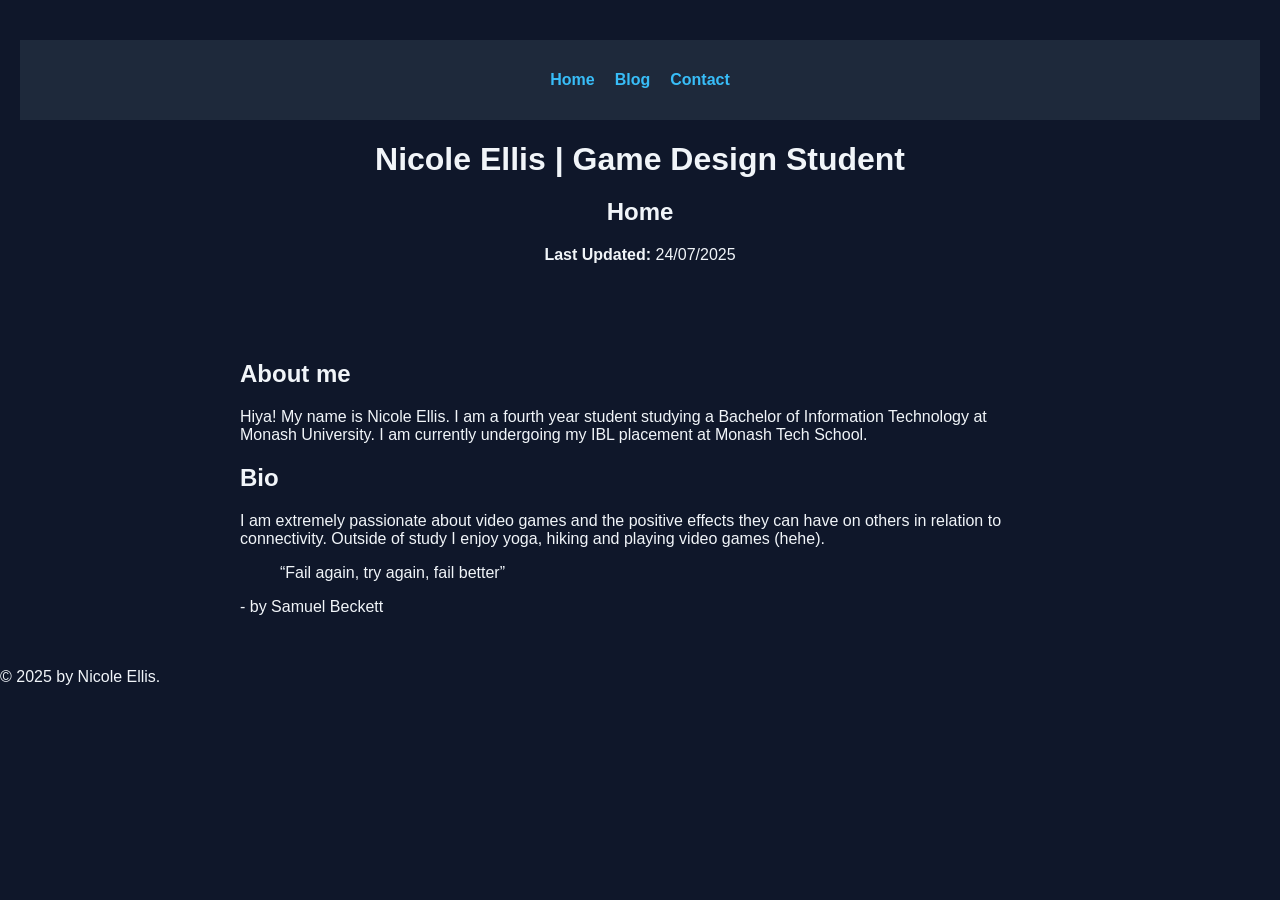
==== index.html @ a8c0a0f0 "Added CSS to Page and Reorganised Files" ====
<!DOCTYPE html>
<html lang="en">
<head>
   <meta charset="utf-8">
   <meta name="viewport" 
         content="width=device-width, initial-scale=1.0">
   <title>Nicole Ellis | Aspiring Software Engineer</title>

   <link rel="stylesheet" href="style.css">
</head>
<body>
   <!--- GLOBAL HEADER -->
   <header>
      <nav>
         <ul>
            <li><a href="index.html">Home</a></li>
            <li><a href="blog.html">Blog</a></li>
            <li><a href="contact.html">Contact</a></li>
         </ul>
      </nav>
      <hgroup>
         <h1>Nicole Ellis | Game Design Student</h1>
         <h2>Home</h2>
         <p><b>Last Updated:</b>&nbsp<time datetime=2025-07-24>24/07/2025</time></p>
      </hgroup>
   </header>

   <!--- MAIN -->
   <main>
      <h2>About me</h2>
      <p>Hiya! My name is Nicole Ellis. I am a fourth year student studying a Bachelor of Information Technology at Monash University. I am currently undergoing my IBL placement at Monash Tech School.</p>

      <h2>Bio</h2>
      <p>I am extremely passionate about video games and the positive effects they can have on others in relation to connectivity. Outside of study I enjoy yoga, hiking and playing video games (hehe).</p>
   
      <blockquote>
         <q>Fail again, try again, fail better</q>
      </blockquote>
         <p>- by Samuel Beckett</p>
   </main>

      <!--- GLOBAL FOOTER -->
      <footer>
         <p>© 2025 by Nicole Ellis.</p>
      </footer>
   
</body>
</html>
---- style.css ----
/* Reset some default browser styling */
body {
    margin: 0;
    font-family: Arial, sans-serif;
    background-color: #0f172a; /* dark blue */
    color: #f1f5f9;
  }
  
  /* Navigation bar */
  nav {
    background-color: #1e293b;
    padding: 15px;
  }
  
  nav ul {
    list-style: none;
    display: flex;
    gap: 20px;
    justify-content: center;
    padding: 0;
  }
  
  nav a {
    text-decoration: none;
    color: #38bdf8;
    font-weight: bold;
  }
  
  nav a:hover {
    color: #facc15;
  }
  
  /* Header */
  header {
    text-align: center;
    padding: 40px 20px;
  }
  
  h1 {
    margin-bottom: 10px;
  }
  
  /* Main content */
  main {
    max-width: 800px;
    margin: auto;
    padding: 20px;
  }
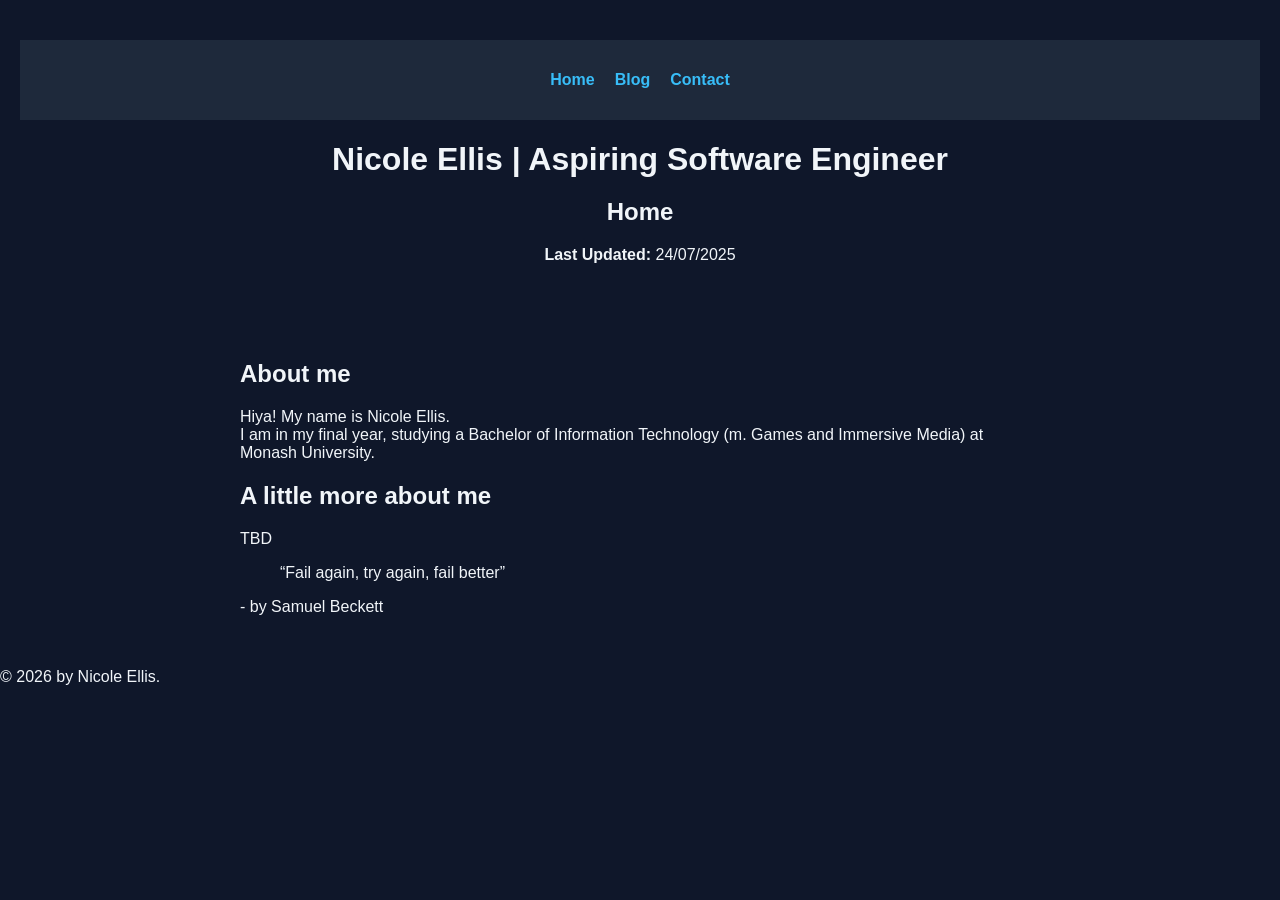
==== commit 722e9f30: "Additional Blog Posts Added" ====
--- a/index.html
+++ b/index.html
@@ -19,7 +19,7 @@
          </ul>
       </nav>
       <hgroup>
-         <h1>Nicole Ellis | Game Design Student</h1>
+         <h1>Nicole Ellis | Aspiring Software Engineer</h1>
          <h2>Home</h2>
          <p><b>Last Updated:</b>&nbsp<time datetime=2025-07-24>24/07/2025</time></p>
       </hgroup>
@@ -28,10 +28,16 @@
    <!--- MAIN -->
    <main>
       <h2>About me</h2>
-      <p>Hiya! My name is Nicole Ellis. I am a fourth year student studying a Bachelor of Information Technology at Monash University. I am currently undergoing my IBL placement at Monash Tech School.</p>
+      <p>
+         Hiya! My name is Nicole Ellis. </br> 
+         
+         I am in my final year, studying a Bachelor of Information Technology (m. Games and Immersive Media) at Monash University.
+      </p>
 
-      <h2>Bio</h2>
-      <p>I am extremely passionate about video games and the positive effects they can have on others in relation to connectivity. Outside of study I enjoy yoga, hiking and playing video games (hehe).</p>
+      <h2>A little more about me</h2>
+      <p>
+         TBD
+      </p>
    
       <blockquote>
          <q>Fail again, try again, fail better</q>
@@ -41,7 +47,7 @@
 
       <!--- GLOBAL FOOTER -->
       <footer>
-         <p>© 2025 by Nicole Ellis.</p>
+         <p>© 2026 by Nicole Ellis.</p>
       </footer>
    
 </body>
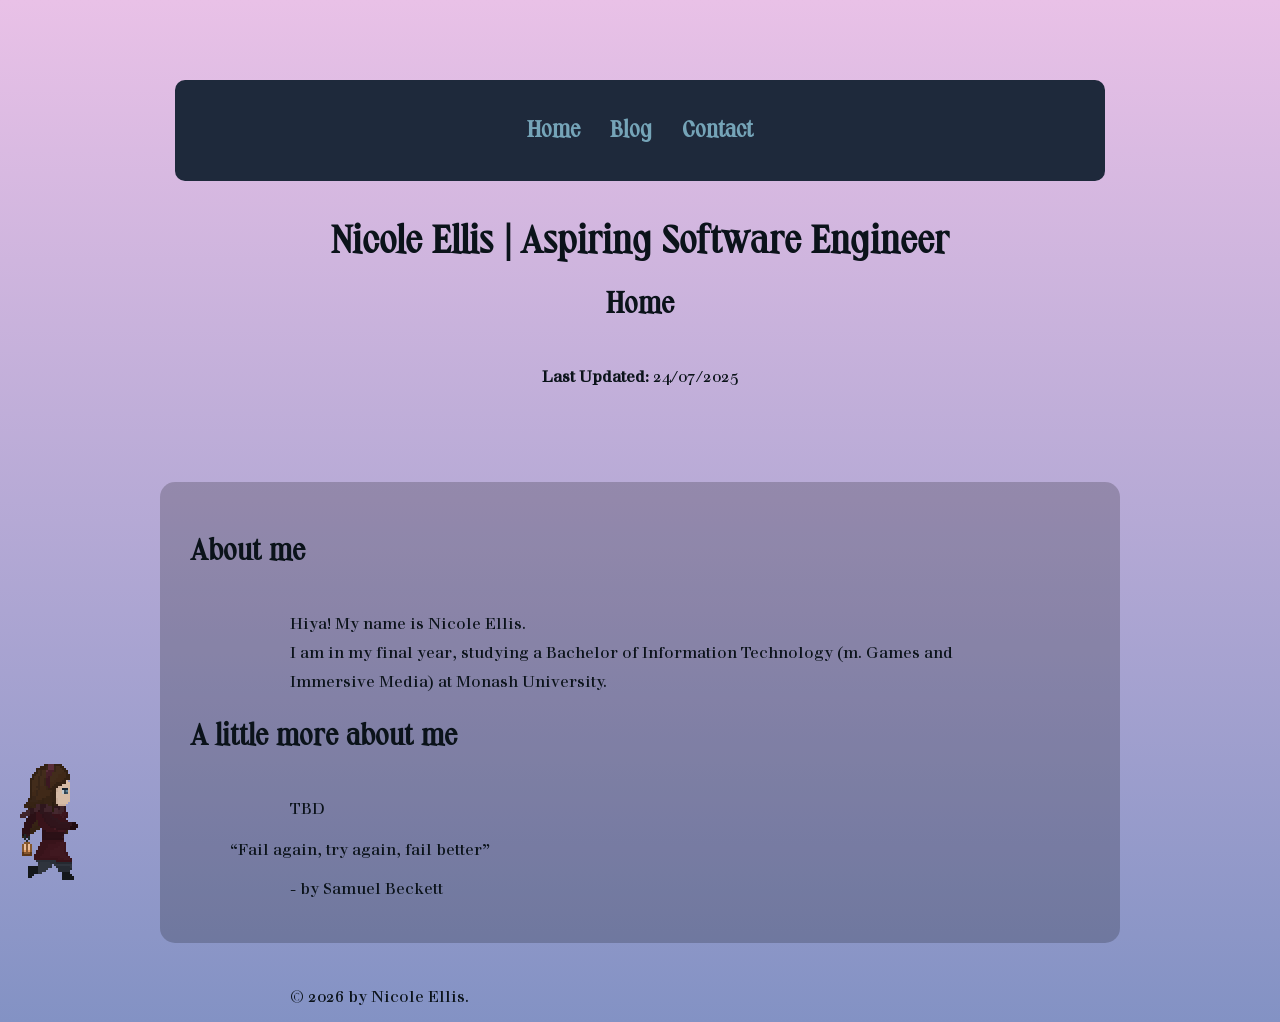
==== commit ec8bad39: "Added Pixel Art Animation" ====
--- a/index.html
+++ b/index.html
@@ -26,7 +26,7 @@
    </header>
 
    <!--- MAIN -->
-   <main>
+   <main class="container">
       <h2>About me</h2>
       <p>
          Hiya! My name is Nicole Ellis. </br> 
@@ -43,6 +43,8 @@
          <q>Fail again, try again, fail better</q>
       </blockquote>
          <p>- by Samuel Beckett</p>
+
+      <div class="player"></div>
    </main>
 
       <!--- GLOBAL FOOTER -->
--- a/style.css
+++ b/style.css
@@ -1,48 +1,182 @@
-/* Reset some default browser styling */
-body {
-    margin: 0;
-    font-family: Arial, sans-serif;
-    background-color: #0f172a; /* dark blue */
-    color: #f1f5f9;
-  }
+/* ========================
+   FONTS
+======================== */
+    @font-face {
+        font-family: 'Sail';
+        src: url('fonts/Sail-Regular.otf');
+    }
+
+    @font-face {
+        font-family: 'Pigeon';
+        src: url('fonts/Pigeon.otf');
+    }
+
+    @font-face {
+        font-family: 'Justus-Oldstyle';
+        src: url('fonts/Justus-Oldstyle.ttf');
+    }
+
+    @font-face {
+        font-family: 'Niconne-Regular';
+        src: url('fonts/Niconne-Regular.ttf');
+    }
+
+      @font-face {
+      font-family: 'Flaviotte';
+      src: url('fonts/Flaviotte.ttf');
+    }
+
+/* ========================
+   BASIC STYLING
+======================== */
+    body {
+        margin: 0;
+        font-family: 'Justus-Oldstyle', sans-serif;
+        background: linear-gradient(180deg,#e9c1e7, #8392c4);
+        color: #0b131a;
+    }
+
+    h1, h2, nav {
+        font-family: 'Flaviotte', sans-serif;
+    }
   
-  /* Navigation bar */
+/* ========================
+   NAVIGATION
+======================== */
   nav {
+    font-size: 22px;
     background-color: #1e293b;
     padding: 15px;
+    border-radius: 10px;
+    margin: 40px auto;
+    max-width: 900px;
   }
   
   nav ul {
     list-style: none;
     display: flex;
-    gap: 20px;
+    gap: 30px;
     justify-content: center;
     padding: 0;
   }
   
   nav a {
     text-decoration: none;
-    color: #38bdf8;
+    color: #75a4b8;
+    transition: 0.3s;
     font-weight: bold;
   }
   
   nav a:hover {
-    color: #facc15;
+    color: #fcb7f8;
   }
   
-  /* Header */
+/* ========================
+   HEADER
+======================== */
   header {
     text-align: center;
     padding: 40px 20px;
   }
   
   h1 {
+    font-size: 36px;
     margin-bottom: 10px;
   }
+
+  h2 {
+    font-size: 28px;
+    margin-bottom: 40px;
+  }
+
+  h3 {
+    font-size: 22px;
+    margin-bottom: 25px;
+  }
   
-  /* Main content */
+/* ========================
+   MAIN CONTENT
+======================== */
   main {
     max-width: 800px;
     margin: auto;
     padding: 20px;
-  }+  }
+
+  p {
+    line-height: 1.8;
+    max-width: 700px;
+    margin: 10px auto;
+  }
+
+  .container {
+    background-color: rgba(0, 0, 0, 0.2);
+    padding: 30px;
+    border-radius: 15px;
+    max-width: 900px;
+    margin: 40px auto;
+  }
+
+  section {
+    margin-bottom: 50px
+  }
+
+/* ========================
+   ANIMATION
+======================== */
+.player {
+  position: fixed;
+  bottom: 20px;
+  left: 20px;
+  width: 64px;
+  height: 128px;
+
+  background-image: url("images/pixilart-sprite_4.png");
+  background-repeat: no-repeat;
+  background-position: 0 0;
+  background-size: 384px 128px;
+
+  image-rendering: pixelated;
+  z-index: 10;
+
+  animation: walk 0.8s steps(6) infinite;
+}
+
+@keyframes walk {
+  from {
+    background-position: 0 0;
+  }
+  to {
+    background-position: -384px 0;
+  }
+}
+
+
+.player {
+  animation:
+    walk 0.8s steps(6) infinite,
+    move 10s linear infinite;
+}
+
+@keyframes move {
+  0% { left: 0%; }
+  100% { left: 100%; }
+}
+
+@keyframes move {
+  0% {
+    left: 0%;
+    transform: scaleX(1);
+  }
+  50% {
+    left: 80%;
+    transform: scaleX(1);
+  }
+  51% {
+    transform: scaleX(-1);
+  }
+  100% {
+    left: 0%;
+    transform: scaleX(-1);
+  }
+}
